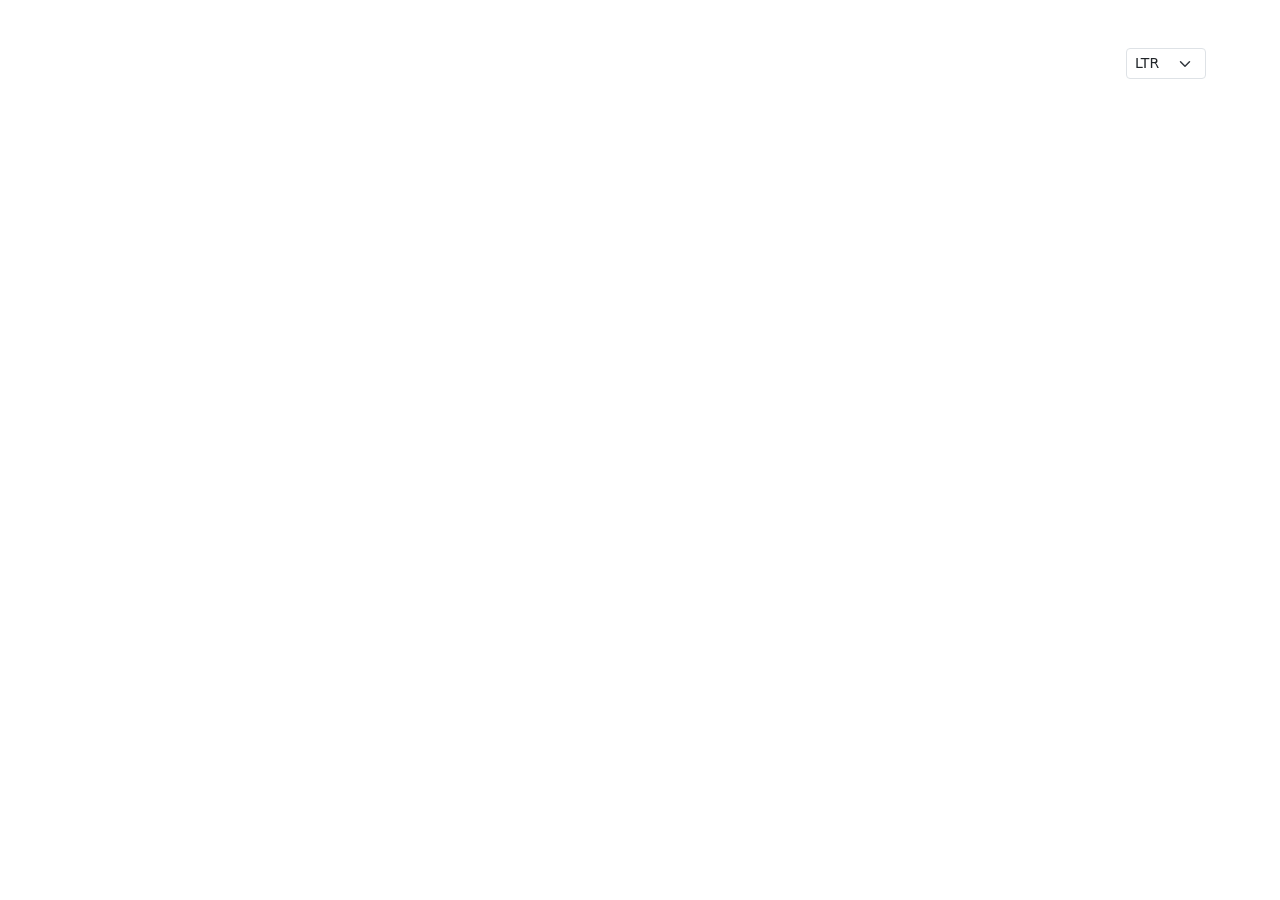
==== Index.html @ bdf20c8a "Header und Globale Navigation hinzugefügt bei Index" ====
<!DOCTYPE html>
<html lang="de">
<head>
    <meta charset="UTF-8">
    <meta name="viewport" content="width=device-width, initial-scale=1.0">
    <title>CO2 Footprint Tracker</title>
    <!-- Bootstrap 5 CSS -->
    <link href="https://cdn.jsdelivr.net/npm/bootstrap@5.3.3/dist/css/bootstrap.min.css" rel="stylesheet">
    <link href="https://cdn.jsdelivr.net/npm/bootstrap-icons@1.11.3/font/bootstrap-icons.css" rel="stylesheet">
    <link rel="stylesheet" href="css/style.css">



</head>
<body>
    <header>
        <!--Navigation-->
        <nav class="navbar navbar-expand-lg navbar-dark bg-brown">
            <div class="container">
                <!--Logo+Titel-->
                <a class="navbar-brand d-flex aligin-items-center" href="Index.html">
                    <i class="bi bi-cloud-haze2-fill fs3 me-2"></i>
                    <span class="fw-bold">CO2 Footprint Tracker</span>
                </a>
                <!-- Haburger Button kleine Bildschirme-->
                <button class="navbar-toggler" type="button" data-bs-toggle="collapse" data-bs-target="#hauptmenu"
                    aria-controls="hauptmenu" aria-expanded="false" aria-label="Menü umschalten">
                    <span class="navbar-toggler-icon"></span>
                </button>
                <!-- navigationslinks-->
                <div class="collapse navbar-collapse" id="Hauptmenu">
                    <ul class="navbar-nav ms-auto mb-2 mb-lg-0">
                        <li class="nav-item">
                            <a class="nav-link active" aria-current="page" href="Index.html" data-i18n="nav_start">Startseite</a>
                        </li>
                        <li class="nav-item">
                            <a class="nav-link" href="Info.html" data-i18n="nav_info">Informationen</a>
                        </li>
                        <li class="nav-item">
                            <a class="nav-link" href="Daten.html" data-i18n="nav_daten">Daten</a>
                            <!-- Umschalter für Schriftkultur LTR/RTL Vorschlag VS Code-->
                            <select class="form-select form-select-sm ms-2" aria-label="Schriftkultur">
                                <option value="ltr" selected>LTR</option>
                                <option value="rtl">RTL</option>




                        </li>
                    </ul> 
                </div>
            </div>
        </nav>
    </header>
    <main class="container mt-4">

            <p>Tracken Sie Ihren CO2-Fußabdruck.</p>
        </section>
    </main>
    <footer>
        <p>&copy; 2024 CO2 Footprint Tracker</p>
    </footer>
    <script src="script.js"></script>
</body>
</html>
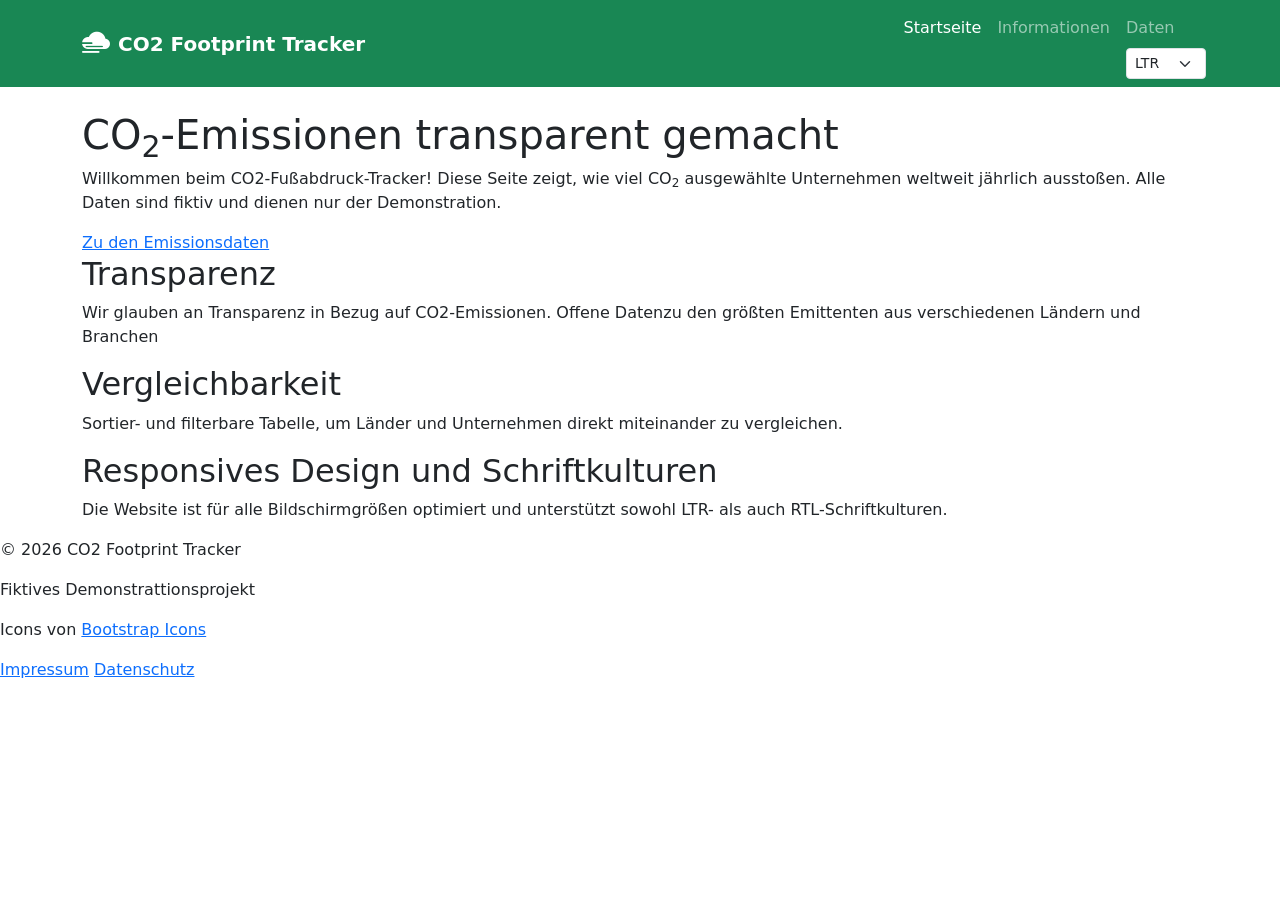
==== commit 86f4c5f0: "Semantisches Grundgerüst Index Co-authored-by: Copilot <copilot@github.com>" ====
--- a/Index.html
+++ b/Index.html
@@ -15,11 +15,11 @@
 <body>
     <header>
         <!--Navigation-->
-        <nav class="navbar navbar-expand-lg navbar-dark bg-brown">
+        <nav class="navbar navbar-expand-lg navbar-dark bg-success">
             <div class="container">
                 <!--Logo+Titel-->
-                <a class="navbar-brand d-flex aligin-items-center" href="Index.html">
-                    <i class="bi bi-cloud-haze2-fill fs3 me-2"></i>
+                <a class="navbar-brand d-flex align-items-center" href="Index.html">
+                    <i class="bi bi-cloud-haze2-fill fs-3 me-2"></i>
                     <span class="fw-bold">CO2 Footprint Tracker</span>
                 </a>
                 <!-- Haburger Button kleine Bildschirme-->
@@ -28,7 +28,7 @@
                     <span class="navbar-toggler-icon"></span>
                 </button>
                 <!-- navigationslinks-->
-                <div class="collapse navbar-collapse" id="Hauptmenu">
+                <div class="collapse navbar-collapse" id="hauptmenu">
                     <ul class="navbar-nav ms-auto mb-2 mb-lg-0">
                         <li class="nav-item">
                             <a class="nav-link active" aria-current="page" href="Index.html" data-i18n="nav_start">Startseite</a>
@@ -42,7 +42,7 @@
                             <select class="form-select form-select-sm ms-2" aria-label="Schriftkultur">
                                 <option value="ltr" selected>LTR</option>
                                 <option value="rtl">RTL</option>
-
+                            </select>
 
 
 
@@ -53,13 +53,32 @@
         </nav>
     </header>
     <main class="container mt-4">
+        <section>
+            <h1>CO<sub>2</sub>-Emissionen transparent gemacht</h1>
 
-            <p>Tracken Sie Ihren CO2-Fußabdruck.</p>
+            <p>Willkommen beim CO2-Fußabdruck-Tracker! Diese Seite zeigt, wie viel CO<sub>2</sub> ausgewählte Unternehmen weltweit jährlich ausstoßen. Alle Daten sind fiktiv und dienen nur der Demonstration.</p>
+            <a href="Daten.html" >Zu den Emissionsdaten</a>
+        </section>
+
+        <section>
+            <h2>Transparenz</h2>
+            <p>Wir glauben an Transparenz in Bezug auf CO2-Emissionen. Offene Datenzu den größten Emittenten aus verschiedenen Ländern und Branchen </p>
+            
+            <h2>Vergleichbarkeit</h2> 
+            <p>Sortier- und filterbare Tabelle, um Länder und Unternehmen direkt miteinander zu vergleichen.</p>
+
+            <h2>Responsives Design und Schriftkulturen</h2>
+            <p>Die Website ist für alle Bildschirmgrößen optimiert und unterstützt sowohl LTR- als auch RTL-Schriftkulturen.</p>
         </section>
     </main>
     <footer>
-        <p>&copy; 2024 CO2 Footprint Tracker</p>
+        <p>&copy; 2026 CO2 Footprint Tracker</p>
+        <p> Fiktives Demonstrattionsprojekt</p>
+        <p>Icons von <a href="https://icons.getbootstrap.com/" target="_blank">Bootstrap Icons</a></p>
+        <a href="#">Impressum</a>
+        <a href="#">Datenschutz</a>
     </footer>
     <script src="script.js"></script>
+    <script src="https://cdn.jsdelivr.net/npm/bootstrap@5.3.3/dist/js/bootstrap.bundle.min.js"></script>
 </body>
 </html>
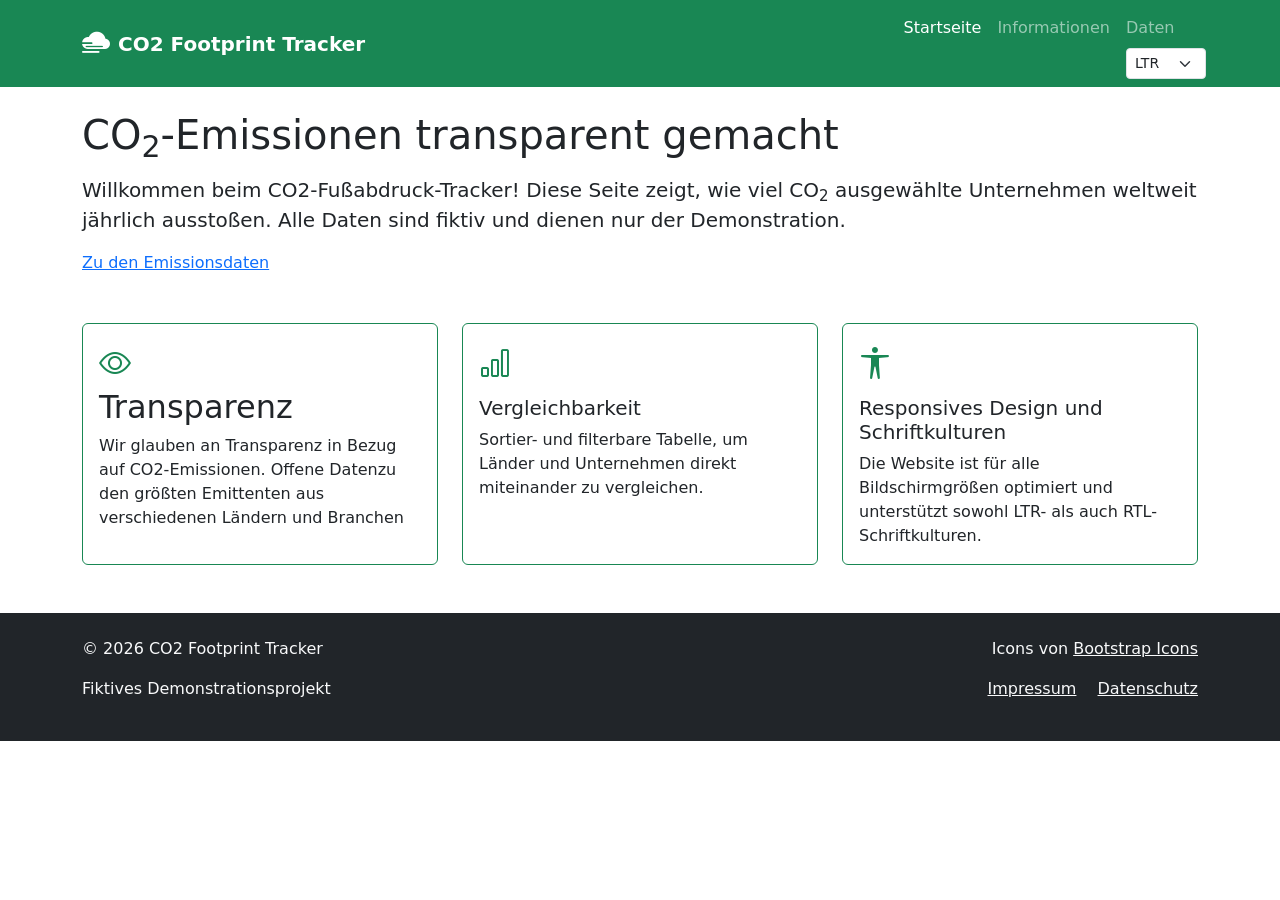
==== commit 58726f78: "Index Responsives design" ====
--- a/Index.html
+++ b/Index.html
@@ -1,5 +1,5 @@
 <!DOCTYPE html>
-<html lang="de">
+<html lang="de" dir="ltr">
 <head>
     <meta charset="UTF-8">
     <meta name="viewport" content="width=device-width, initial-scale=1.0">
@@ -52,33 +52,65 @@
             </div>
         </nav>
     </header>
-    <main class="container mt-4">
-        <section>
-            <h1>CO<sub>2</sub>-Emissionen transparent gemacht</h1>
-
-            <p>Willkommen beim CO2-Fußabdruck-Tracker! Diese Seite zeigt, wie viel CO<sub>2</sub> ausgewählte Unternehmen weltweit jährlich ausstoßen. Alle Daten sind fiktiv und dienen nur der Demonstration.</p>
+    <main class="container my-4">
+        <section class="mb-5"> 
+            <h1 class="mb-3" data-i18n="titel">CO<sub>2</sub>-Emissionen transparent gemacht</h1>
+            <p class="lead" data-i18n="intro">
+                Willkommen beim CO2-Fußabdruck-Tracker! Diese Seite zeigt, wie viel CO<sub>2</sub> ausgewählte Unternehmen weltweit jährlich ausstoßen. Alle Daten sind fiktiv und dienen nur der Demonstration.
+            </p>
             <a href="Daten.html" >Zu den Emissionsdaten</a>
         </section>
-
-        <section>
+<!--Abschnitt mit drei Spalten-->
+        <section class="mb-5">
+            <div class="row g-4">
+                <div class="col-12 col-md-4">
+                    <div class="card h-100 border-success">
+                        <div class="card-body">
+                            <i class="bi bi-eye fs-2 text-success"></i>
+                
             <h2>Transparenz</h2>
-            <p>Wir glauben an Transparenz in Bezug auf CO2-Emissionen. Offene Datenzu den größten Emittenten aus verschiedenen Ländern und Branchen </p>
-            
-            <h2>Vergleichbarkeit</h2> 
-            <p>Sortier- und filterbare Tabelle, um Länder und Unternehmen direkt miteinander zu vergleichen.</p>
-
-            <h2>Responsives Design und Schriftkulturen</h2>
-            <p>Die Website ist für alle Bildschirmgrößen optimiert und unterstützt sowohl LTR- als auch RTL-Schriftkulturen.</p>
+            <p class="mb-0" data-i18n="start_karte1_text">Wir glauben an Transparenz in Bezug auf CO2-Emissionen. Offene Datenzu den größten Emittenten aus verschiedenen Ländern und Branchen </p>
+                        </div>
+                    </div>
+                </div>
+                <div class="col-12 col-md-4">
+                    <div class="card h-100 border-success">
+                        <div class="card-body">
+                            <i class="bi bi-bar-chart fs-2 text-success"></i>
+            <h2 class="h5 mt-2" data-i18n="start_karte2_titel">Vergleichbarkeit</h2> 
+            <p class="mb-0" data-i18n="start_karte2_text">Sortier- und filterbare Tabelle, um Länder und Unternehmen direkt miteinander zu vergleichen.</p>
+                        </div>
+                    </div>
+                </div>
+                <div class="col-12 col-md-4">
+                    <div class="card h-100 border-success">
+                        <div class="card-body">
+                            <i class="bi bi-universal-access fs-2 text-success"></i>
+            <h2 class="h5 mt-2" data-i18n="start_karte3_titel">Responsives Design und Schriftkulturen</h2>
+            <p class="mb-0" data-i18n="start_karte3_text">Die Website ist für alle Bildschirmgrößen optimiert und unterstützt sowohl LTR- als auch RTL-Schriftkulturen.</p>
+                        </div>
+                    </div>
+                </div>
+            </div> 
         </section>
     </main>
-    <footer>
-        <p>&copy; 2026 CO2 Footprint Tracker</p>
-        <p> Fiktives Demonstrattionsprojekt</p>
-        <p>Icons von <a href="https://icons.getbootstrap.com/" target="_blank">Bootstrap Icons</a></p>
-        <a href="#">Impressum</a>
-        <a href="#">Datenschutz</a>
+    <footer class="bg-dark text-light py-4">
+        <div class="container">
+            <div class="row">
+                <div class="col-md-6 mb-3 mb-md-0">
+                    <p>&copy; 2026 CO2 Footprint Tracker</p>
+                    <p>Fiktives Demonstrationsprojekt</p>
+                </div>
+                <div class="col-md-6 text-md-end">
+                    <p>Icons von <a href="https://icons.getbootstrap.com/" target="_blank" class="text-light">Bootstrap Icons</a></p>
+                    <a href="#" class="text-light me-3">Impressum</a>
+                    <a href="#" class="text-light">Datenschutz</a>
+                </div>
+            </div>
+        </div>
     </footer>
     <script src="script.js"></script>
     <script src="https://cdn.jsdelivr.net/npm/bootstrap@5.3.3/dist/js/bootstrap.bundle.min.js"></script>
+    <script src="js/i18n.js"></script>
 </body>
 </html>
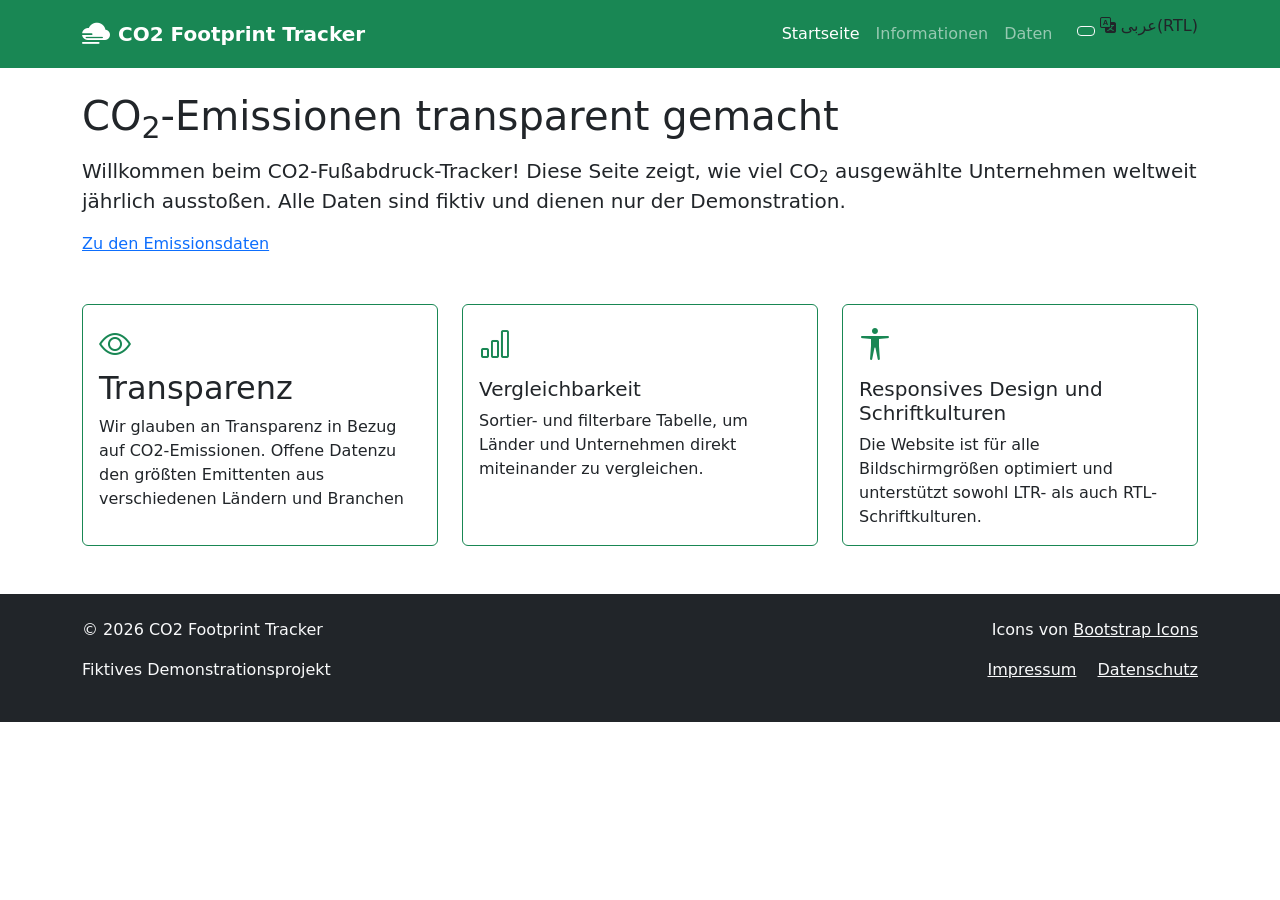
==== commit b8b3a1ef: "Index button änderung" ====
--- a/Index.html
+++ b/Index.html
@@ -39,9 +39,11 @@
                         <li class="nav-item">
                             <a class="nav-link" href="Daten.html" data-i18n="nav_daten">Daten</a>
                             <!-- Umschalter für Schriftkultur LTR/RTL Vorschlag VS Code-->
-                            <select class="form-select form-select-sm ms-2" aria-label="Schriftkultur">
-                                <option value="ltr" selected>LTR</option>
-                                <option value="rtl">RTL</option>
+                            <li class="nav-item">
+                                <button id="langToggle" class="btn btn-outline-light btn-sm ms-lg-3 mt-2 mt-lg0"></button>
+                                <i class="bi bi-translate"></i>
+                                <span id="langLabel">عربى(RTL)</span>
+                            </li>
                             </select>
 
 
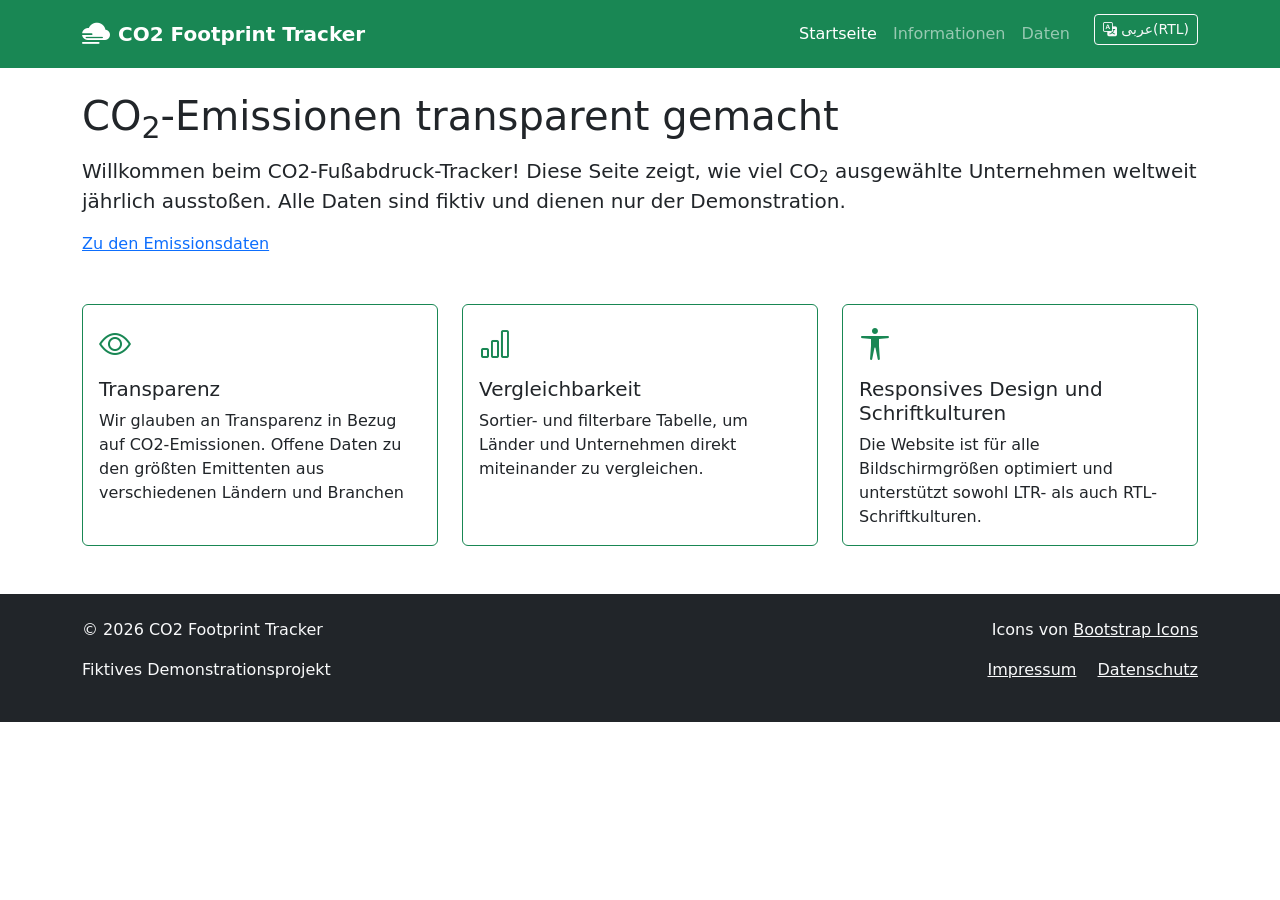
==== commit 2316b8ca: "korrektur index.html" ====
--- a/Index.html
+++ b/Index.html
@@ -38,17 +38,15 @@
                         </li>
                         <li class="nav-item">
                             <a class="nav-link" href="Daten.html" data-i18n="nav_daten">Daten</a>
+                        </li>
                             <!-- Umschalter für Schriftkultur LTR/RTL Vorschlag VS Code-->
                             <li class="nav-item">
-                                <button id="langToggle" class="btn btn-outline-light btn-sm ms-lg-3 mt-2 mt-lg0"></button>
+                                <button id="langToggle" class="btn btn-outline-light btn-sm ms-lg-3 mt-2 mt-lg-0">
                                 <i class="bi bi-translate"></i>
                                 <span id="langLabel">عربى(RTL)</span>
+                                </button>
                             </li>
-                            </select>
-
-
-
-                        </li>
+                               
                     </ul> 
                 </div>
             </div>
@@ -70,8 +68,8 @@
                         <div class="card-body">
                             <i class="bi bi-eye fs-2 text-success"></i>
                 
-            <h2>Transparenz</h2>
-            <p class="mb-0" data-i18n="start_karte1_text">Wir glauben an Transparenz in Bezug auf CO2-Emissionen. Offene Datenzu den größten Emittenten aus verschiedenen Ländern und Branchen </p>
+            <h2 class="h5 mt-2" data-i18n="start_karte1_titel">Transparenz</h2>
+            <p class="mb-0" data-i18n="start_karte1_text">Wir glauben an Transparenz in Bezug auf CO2-Emissionen. Offene Daten zu den größten Emittenten aus verschiedenen Ländern und Branchen </p>
                         </div>
                     </div>
                 </div>
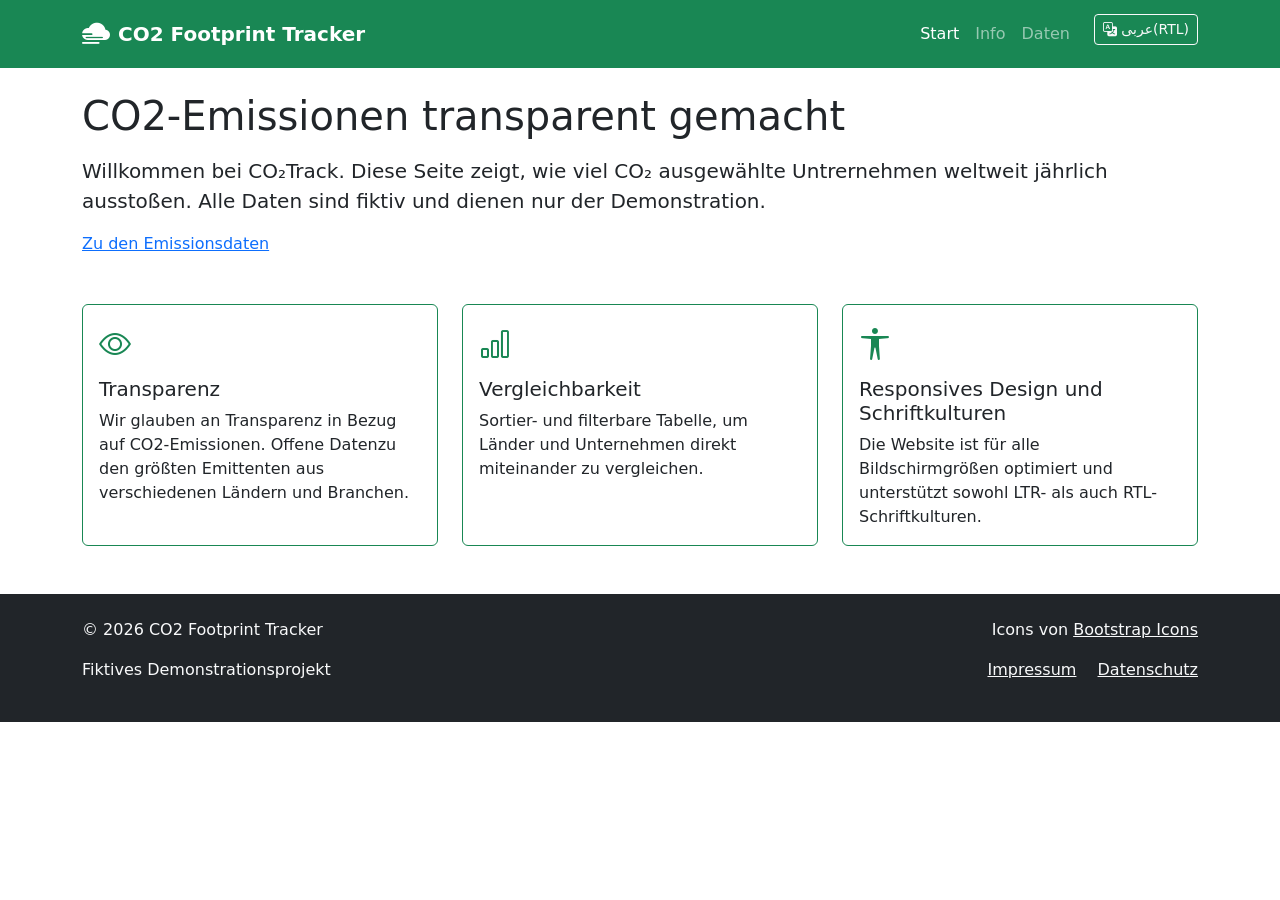
==== commit e6a542a9: "Struktur überarbeitet" ====
--- a/Index.html
+++ b/Index.html
@@ -109,7 +109,7 @@
             </div>
         </div>
     </footer>
-    <script src="script.js"></script>
+    <script src="js/script.js"></script>
     <script src="https://cdn.jsdelivr.net/npm/bootstrap@5.3.3/dist/js/bootstrap.bundle.min.js"></script>
     <script src="js/i18n.js"></script>
 </body>
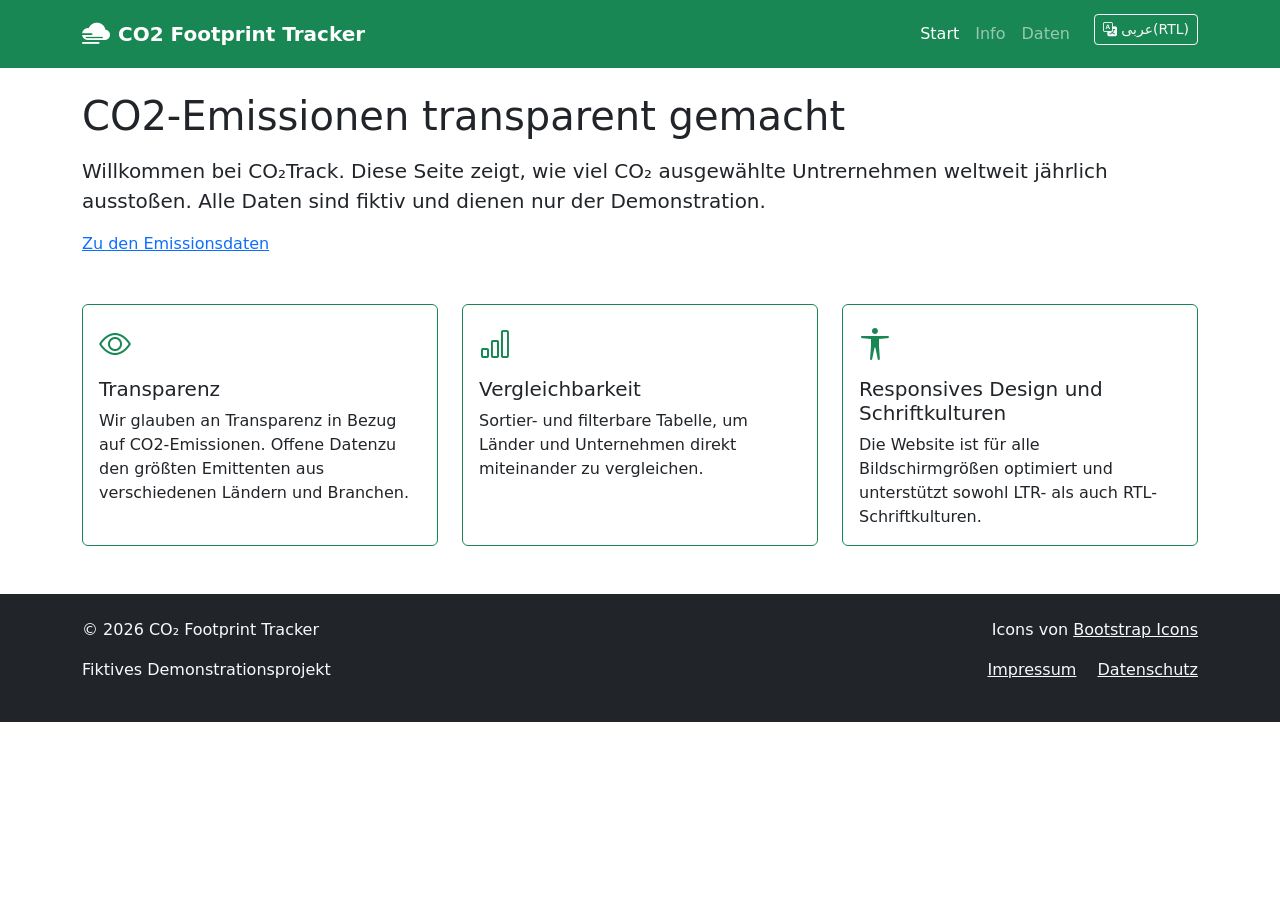
==== commit 7c3f562a: "index korrektur" ====
--- a/Index.html
+++ b/Index.html
@@ -98,7 +98,7 @@
         <div class="container">
             <div class="row">
                 <div class="col-md-6 mb-3 mb-md-0">
-                    <p>&copy; 2026 CO2 Footprint Tracker</p>
+                    <p>&copy; 2026 CO₂ Footprint Tracker</p>
                     <p>Fiktives Demonstrationsprojekt</p>
                 </div>
                 <div class="col-md-6 text-md-end">
--- a/css/style.css
+++ b/css/style.css
@@ -0,0 +1,23 @@
+section {
+    scroll-margin-top: 90px;
+}
+@media(min-width: 992px){
+    .position-lg-sticky {
+        position: sticky;
+    }
+}
+th [data-sort] {
+    cursor: pointer;
+    user-select: none; /* Verhindert das Markieren des Textes beim Klicken */
+    white-space: nowrap; /* Verhindert das Umbrechen des Textes */
+}
+th [data-sort] i {
+    opacity: 0.4; /* Leicht transparent, um anzuzeigen, dass es sich um ein Symbol handelt */
+}
+th.sortiert i {
+    opacity: 1; /* Volle Deckkraft, wenn die Spalte sortiert ist */
+}
+html[dir="rtl"] .table th,
+html[dir="rtl"] .table td {
+    text-align: right; /* Text rechtsbündig für RTL */
+}
